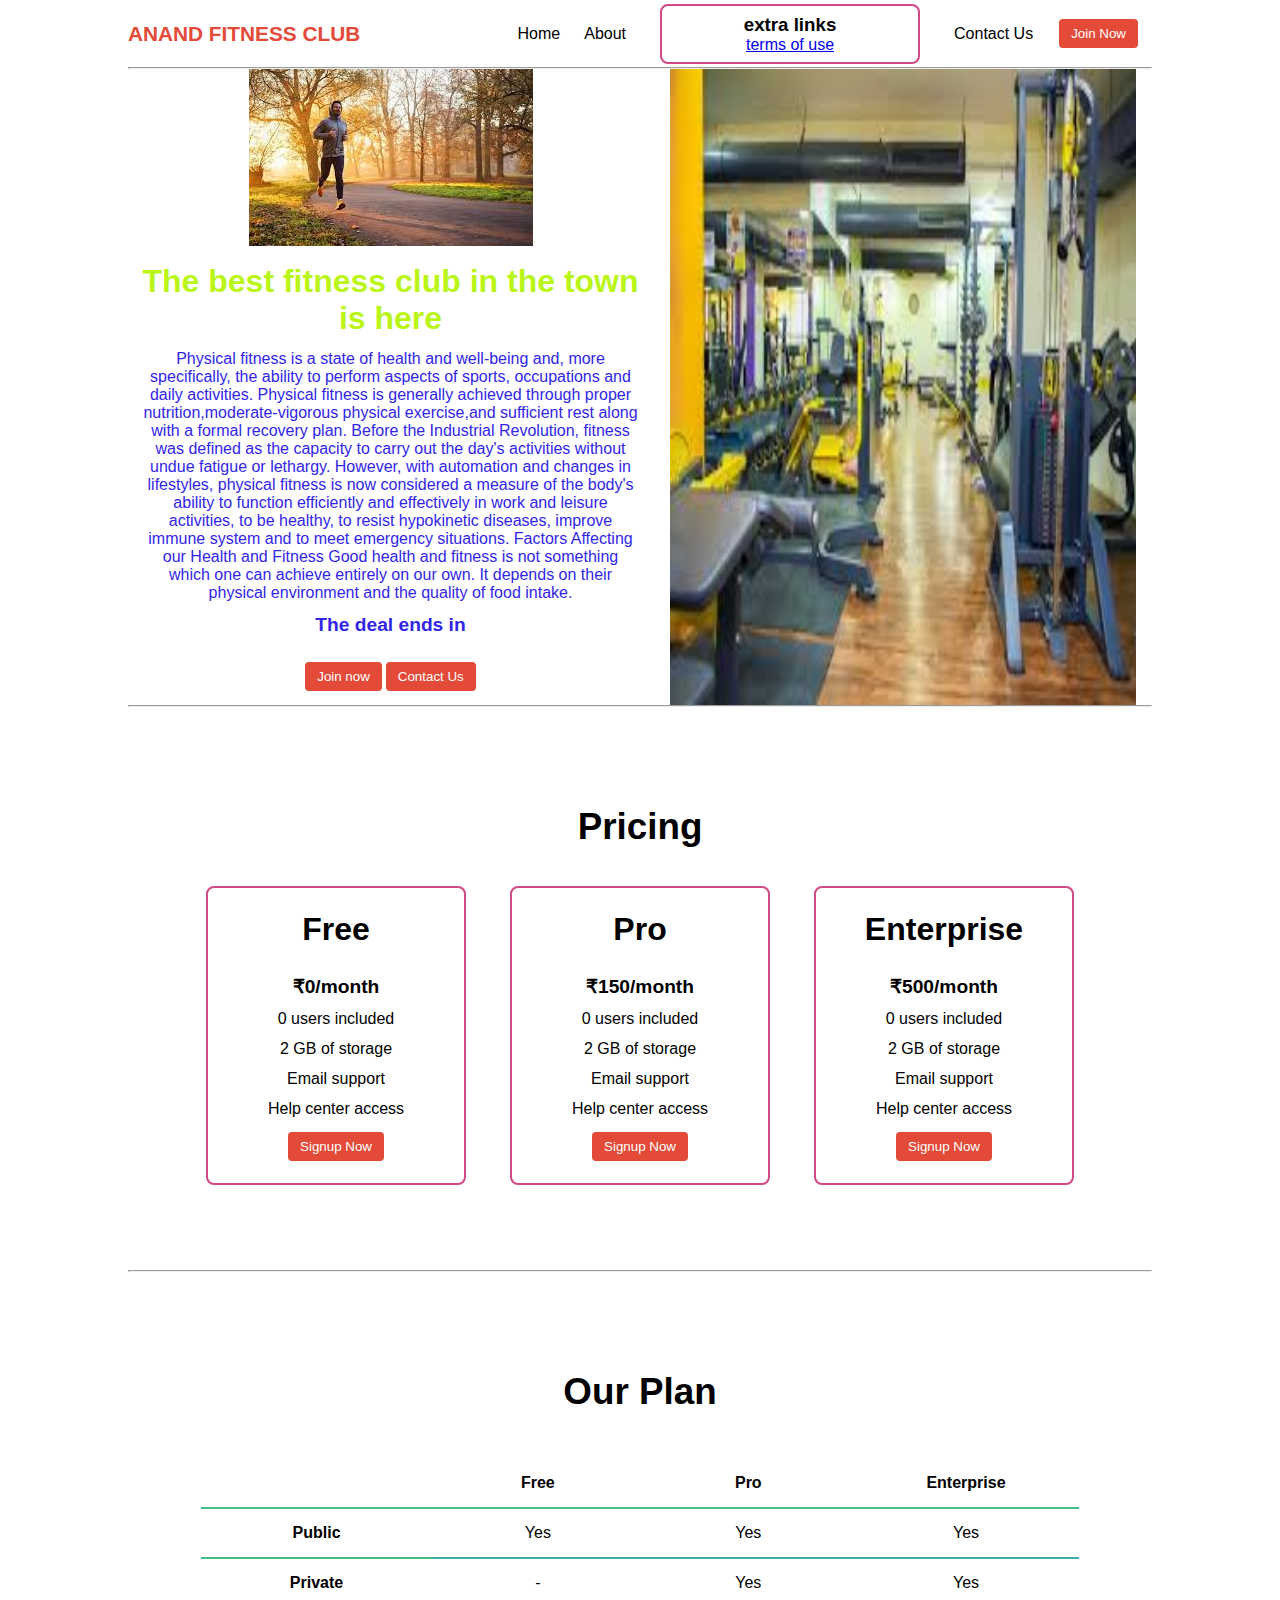
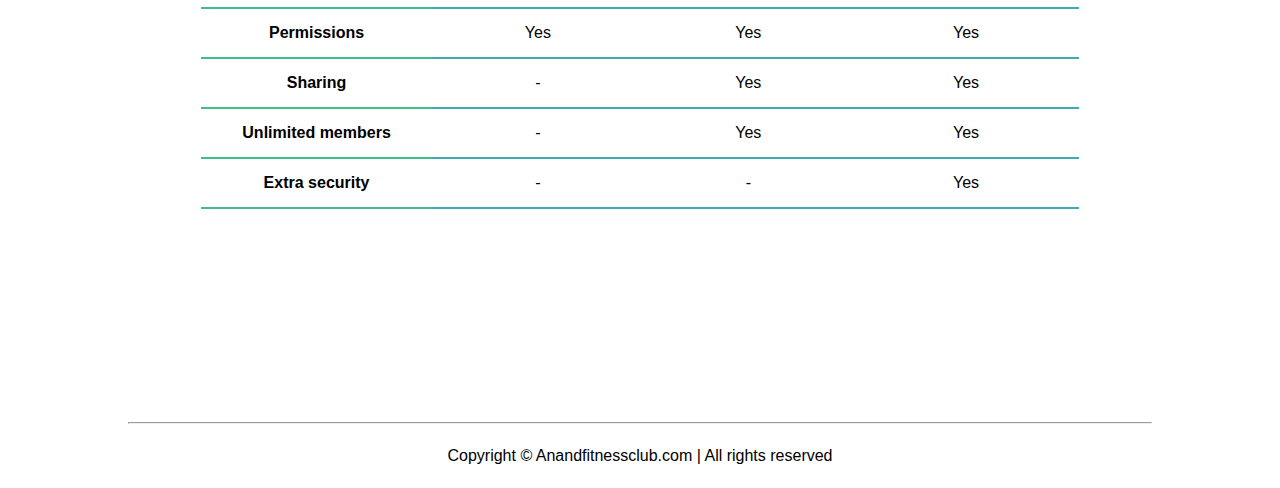
==== index.html @ 0cb50010 "Merge pull request #2 from mailsunnyhere-ON-GIT/patch-1" ====
<!DOCTYPE html>
<html lang="en">

<head>
    <meta charset="UTF-8">
    <meta http-equiv="X-UA-Compatible" content="IE=edge">
    <meta name="viewport" content="width=device-width, initial-scale=1.0">
    <title>Anand Fitness - The best fitness club in the town</title>
    <link rel="stylesheet" href="style.css">
    <script src="timer.js"></script>
    <link rel="stylesheet" href="utils.css">
</head>

<body class='overflow-x-hidden'>
    <div class="container mx-auto">
        <header>
            <nav class="flex justify-between">
                <div class="logo font-bold flex items-center text-blue">ANAND FITNESS CLUB</div>
                <ul class="navbar flex items-center">
                    <li>Home</li>
                    <li>About</li>
                    
            <div class="box">
                <h3>extra links</h3>
                
                <a href="one.html">terms of use</a>
                
            </div>
                    <li>Contact Us</li>
                    <li><button class="btn">Join Now</button></li>
                </ul>
            </nav>
            <hr>
        </header>
        <main class="min-h-screen">
            <section class="section1">
                <div class="flex">
                    <div class="topleft flex flex-col justify-center px-2">
                        <div class=" text-center">
                            <img class="Running" src="fit.jpg" alt="">
                        </div>
                        <h1 class="my-1 text-center">The best fitness club in the town is here</h1>
                        <p class=" text-center">Physical fitness is a state of health and well-being and, more specifically, the ability to perform aspects of sports, occupations and daily activities. Physical fitness is generally achieved through proper nutrition,moderate-vigorous physical exercise,and sufficient rest along with a formal recovery plan.

Before the Industrial Revolution, fitness was defined as the capacity to carry out the day's activities without undue fatigue or lethargy. However, with automation and changes in lifestyles, physical fitness is now considered a measure of the body's ability to function efficiently and effectively in work and leisure activities, to be healthy, to resist hypokinetic diseases, improve immune system and to meet emergency situations.

Factors Affecting our Health and Fitness
Good health and fitness is not something which one can achieve entirely on our own. It depends on their physical environment and the quality of food intake. 

</p>
                            <!-- Display the countdown timer in an element -->
                            <p class="deal text-center">The deal ends in <span id="demo"></span></p>
                            <div class="buttons">
                                <button class="btn">Join now</button>
                                <button class="btn">Contact Us</button>
                            </div>
                    </div>
                    <div class="topright flex justify-center">
                        <img class="gymimg" src="gym.jpg" alt="">
                    </div>
                </div>
            </section>
            <hr>
            <section class="section2">
                <h1 class="text-center my-2">Pricing</h1>
                <p class="my-2"></p>
                <div class="boxes flex justify-center">
                    <div class="box">
                        <h2>Free</h2>
                        <ul>
                            <li class="highlighted">₹0/month</li>
                            <li>0 users included</li>
                            <li>2 GB of storage</li>
                            <li>Email support</li>
                            <li>Help center access</li>
                            <li><button class="btn">Signup Now</button></li>
                        </ul>
                    </div>
                    <div class="box">
                        <h2>Pro</h2>
                        <ul>
                            <li class="highlighted">₹150/month</li>
                            <li>0 users included</li>
                            <li>2 GB of storage</li>
                            <li>Email support</li>
                            <li>Help center access</li>
                            <li><button class="btn">Signup Now</button></li>
                        </ul>
                    </div>
                    <div class="box">
                        <h2>Enterprise</h2>
                        <ul>
                            <li class="highlighted">₹500/month</li>
                            <li>0 users included</li>
                            <li>2 GB of storage</li>
                            <li>Email support</li>
                            <li>Help center access</li>
                            <li><button class="btn">Signup Now</button></li>
                        </ul>
                    </div>

                </div>
            </section>
            <hr>
            <section class="section3">
                <h1 class="text-center my-2">Our Plan</h1>
                <div class="container plantable">
                    <table class="table text-center">
                      <thead>
                        <tr>
                          <th></th><th>Free</th>
                          <th>Pro</th>
                          <th>Enterprise</th>
                        </tr>
                      </thead>
                      <tbody>
                        <tr>
                          <th scope="row" class="text-start">Public</th>
                          <td>Yes</svg></td>
                          <td>Yes</svg></td>
                          <td>Yes</svg></td>
                        </tr>
                        <tr>
                          <th scope="row" class="text-start">Private</th>
                          <td>-</td>
                          <td>Yes</svg></td>
                          <td>Yes</svg></td>
                        </tr>
                      </tbody>
              
                      <tbody>
                        <tr>
                          <th scope="row" class="text-start">Permissions</th>
                          <td>Yes</svg></td>
                          <td>Yes</svg></td>
                          <td>Yes</svg></td>
                        </tr>
                        <tr>
                          <th scope="row" class="text-start">Sharing</th>
                          <td>-</td>
                          <td>Yes</svg></td>
                          <td>Yes</svg></td>
                        </tr>
                        <tr>
                          <th scope="row" class="text-start">Unlimited members</th>
                          <td>-</td>
                          <td>Yes</svg></td>
                          <td>Yes</svg></td>
                        </tr>
                        <tr>
                          <th scope="row" class="text-start">Extra security</th>
                          <td>-</td>
                          <td>-</td>
                          <td>Yes</svg></td>
                        </tr>
                      </tbody>
                    </table>
            </section>
            <hr>
        </main>
        <footer>
            Copyright &copy; Anandfitnessclub.com | All rights reserved
        </footer>

    </div>
</body>

</html>
---- style.css ----
*{
    margin: 0;
    padding: 0;
}

.container{
    max-width: 80vw;
    font-family: 'Ubuntu', sans-serif;
}

.navbar{
    display: flex;
    height: 67px;
}
.navbar li{
    list-style: none;
    margin: 0 12px;
}

.topleft{
    width: 50%;
}

.topright{ 
    width: 50%;
}

.section1{
   max-height: 100vh; 
   color: #3226e6;
}

.section1 h1{
    color: #baf518;
    font-size: 2rem;
}

.logo{
    font-size: 1.3rem;
}

.dumbellimg{
    width: 289px;
}

.topright .gymimg{
    width: 466px;
}

.section2{
    padding: 73px;
}

.section2 h1{
    font-size: 2.3rem;
}

.section2 p{
    padding: 0 8vw;
    text-align: center;
}

.box{
    padding: 8px 0;
    margin: 12px 22px;
    min-width: 20vw;
    border: 2px solid rgb(210, 71, 134);
    border-radius: 8px;
    text-align: center;
}

.box h2{
    font-size: 2rem;
    padding: 15px 0;
}

.highlighted{
    font-size: 1.2rem;
    font-weight: bolder;
}

.box ul{
    list-style-type: none;
}

.box ul li{
   margin: 12px 2px;
}

.plantable{
    display: flex;
    justify-content: center;
    align-items: center;
}

.section3 table{
    width: 100%;
    margin-bottom: 140px;
    margin-top: 20px;
    border-collapse: collapse;
}

.section3 table th{ 
    width: 23vw; 
    border-bottom: 2px solid rgb(65, 191, 138);
    padding: 15px 0;
} 

.section3 table td{   
    border-bottom: 2px solid rgb(61, 173, 175); 
} 
 

.section3 h1{
    font-size: 2.3rem;
}

.section3{
    padding: 73px;
}

footer{
    padding: 23px;
    text-align: center;
}
.buttons{
    display: flex;
    justify-content: center;
    align-items: center;
    margin: 12px;
}

.deal{
    font-size: 1.2rem;
    font-weight: bolder;
    margin: 12px 0;
}
---- utils.css ----
.min-h-screen{
  min-height: 100vh;
}

.bg-red{
  background-color: rgb(240, 145, 145);
}

.mx-auto{
  margin-left: auto;
  margin-right: auto;
}

.flex{
  display: flex;
}

.items-center{
  align-items: center;
}

.justify-between{
  justify-content: space-between;
}

.justify-center{
  justify-content: center;
}

.flex-col{
  flex-direction: column;
}

.font-bold{
  font-weight: bolder;
}

.my-1{
  margin-top: 13px;
  margin-bottom: 13px;
}

.my-2{
  margin-top: 26px;
  margin-bottom: 26px;
}

.px-2{
  padding-left: 13px;
  padding-right: 13px;
}

.text-blue{
  color: rgb(227 74 56);;
}

.btn{
  padding:7px 12px;
  border: 2px solid white;
  border-radius: 6px;
  cursor: pointer;
  color: white;
  background-color: rgb(227 74 56);;
}

.overflow-x-hidden{
  overflow-x: hidden;
}

.text-center{
  text-align: center;
}
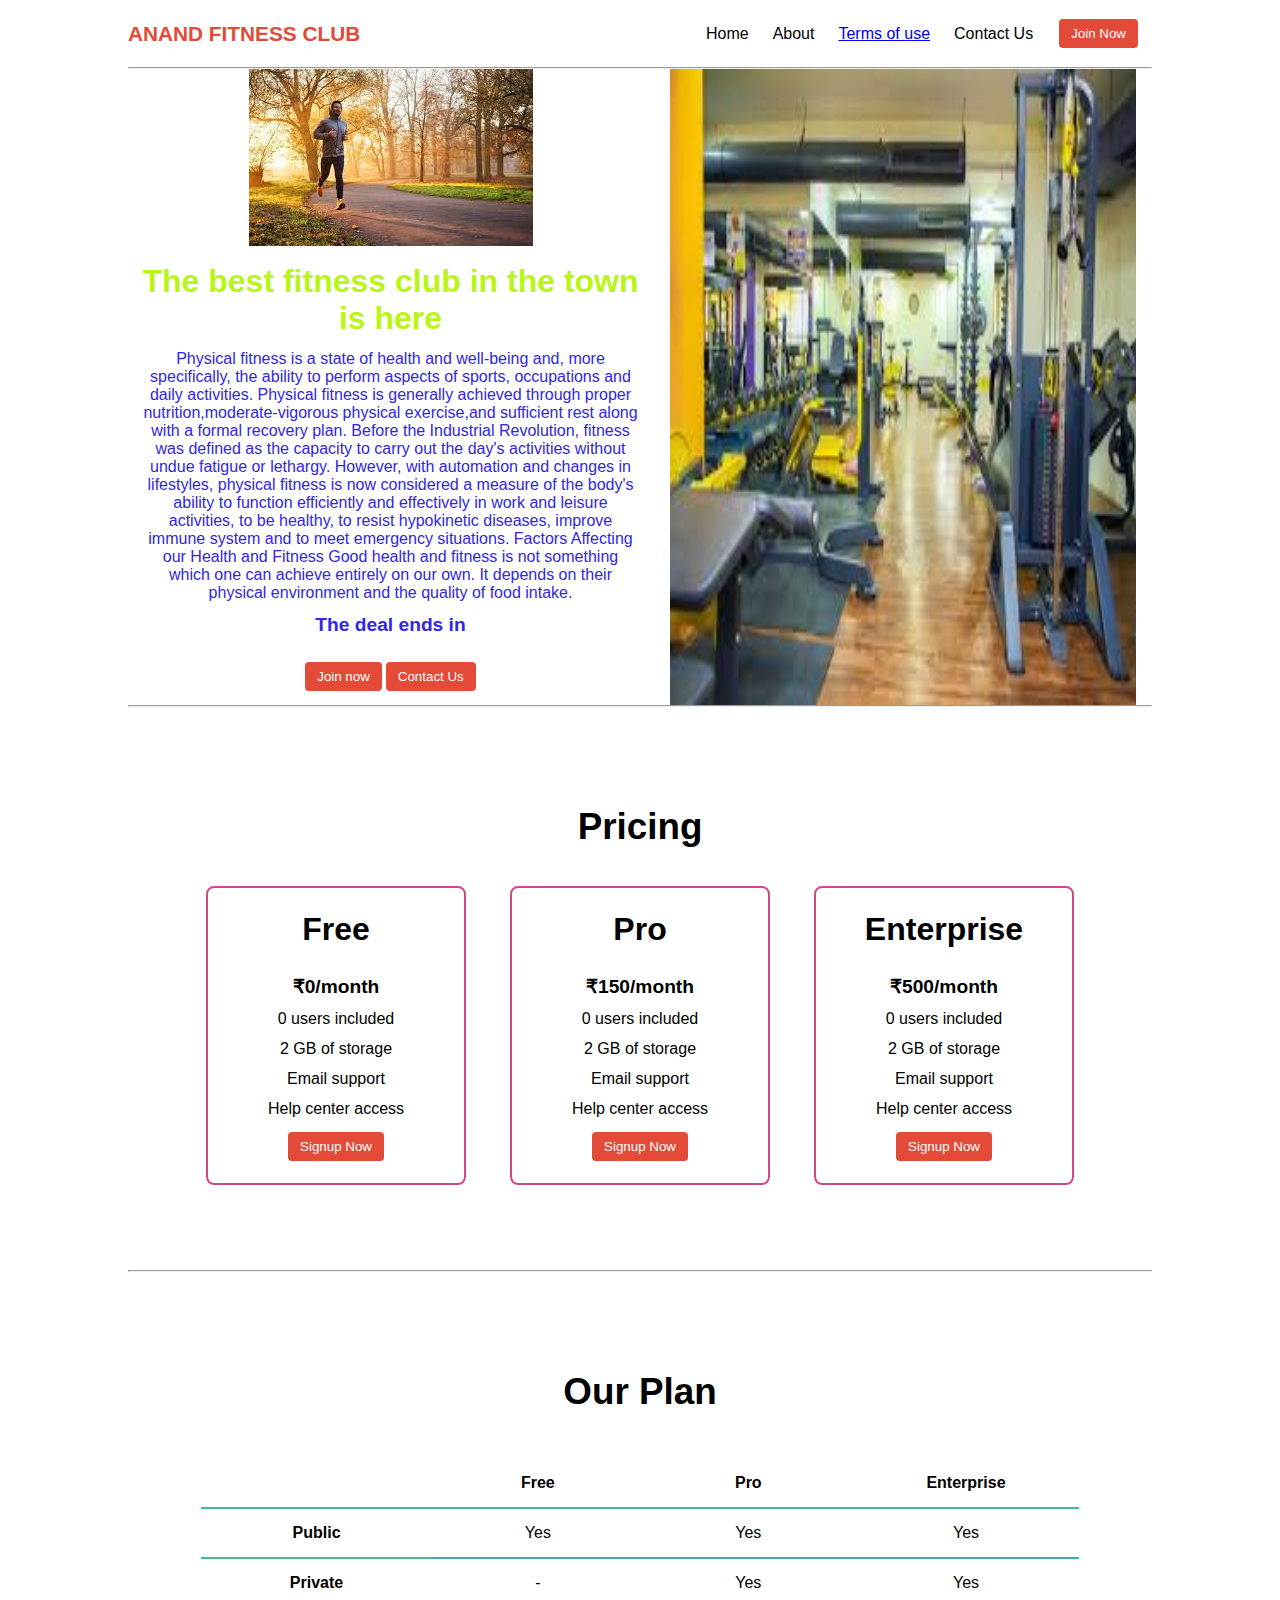
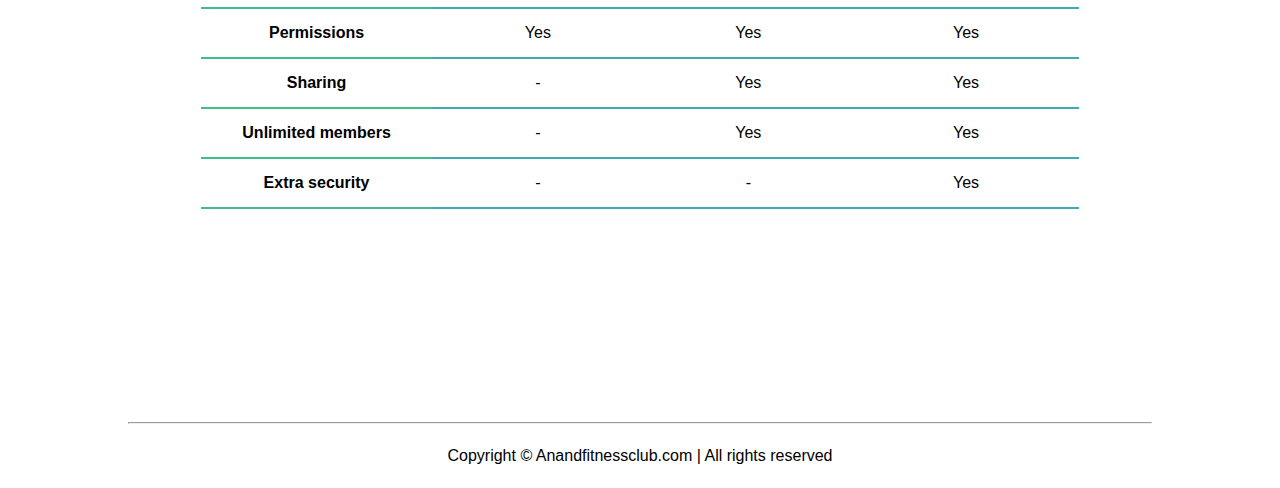
==== commit 4703b48d: "Merge pull request #5 from mailsunnyhere-ON-GIT/patch-5" ====
--- a/index.html
+++ b/index.html
@@ -20,12 +20,12 @@
                     <li>Home</li>
                     <li>About</li>
                     
-            <div class="box">
-                <h3>extra links</h3>
+            
                 
-                <a href="one.html">terms of use</a>
                 
-            </div>
+            <li>    <a href="one.html">Terms of use</a></li>
+                
+            
                     <li>Contact Us</li>
                     <li><button class="btn">Join Now</button></li>
                 </ul>
